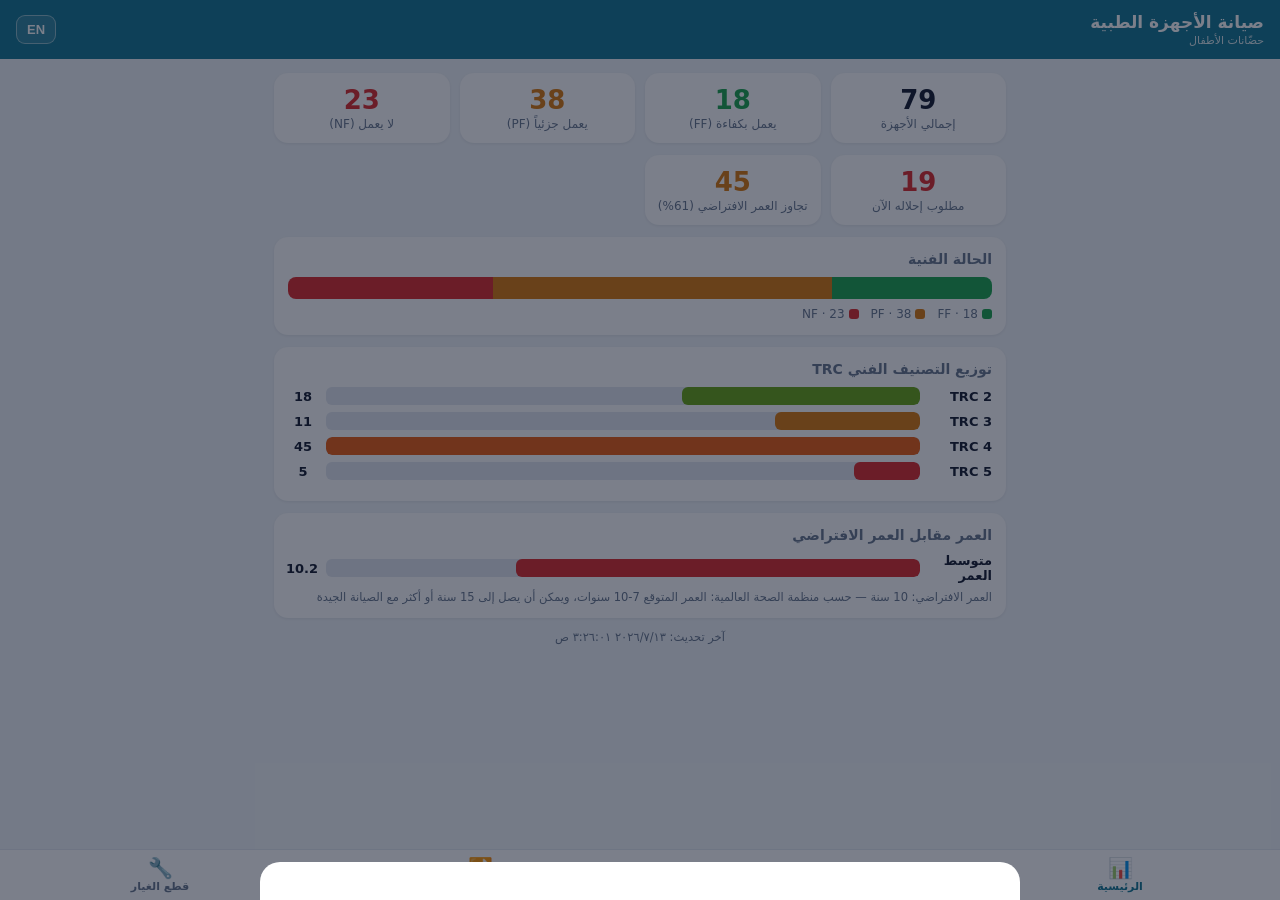
==== site/index.html @ 9055c50b "Medical equipment maintenance dashboard: Excel-to-static-site pipeline + bilingual mobile PWA Co-Aut" ====
<!DOCTYPE html>
<html lang="ar" dir="rtl">
<head>
<meta charset="UTF-8">
<meta name="viewport" content="width=device-width, initial-scale=1, viewport-fit=cover">
<meta name="theme-color" content="#0e7490">
<title>صيانة الأجهزة الطبية | Medical Equipment Maintenance</title>
<link rel="manifest" href="manifest.json">
<link rel="icon" href="icon.svg" type="image/svg+xml">
<link rel="apple-touch-icon" href="icon.svg">
<link rel="stylesheet" href="style.css">
</head>
<body>
<header class="topbar">
  <div class="topbar-title">
    <h1 id="app-title">صيانة الأجهزة الطبية</h1>
    <div id="subtitle" class="subtitle"></div>
  </div>
  <select id="category-select" class="category-select" hidden></select>
  <button id="lang-toggle" class="lang-btn" aria-label="Switch language">EN</button>
</header>

<main id="view" class="view"></main>

<nav class="tabbar">
  <button class="tab active" data-view="dashboard"><span class="tab-icon">📊</span><span class="tab-label" data-i18n="tab_dashboard"></span></button>
  <button class="tab" data-view="devices"><span class="tab-icon">🛏️</span><span class="tab-label" data-i18n="tab_devices"></span></button>
  <button class="tab" data-view="plan"><span class="tab-icon">🔁</span><span class="tab-label" data-i18n="tab_plan"></span></button>
  <button class="tab" data-view="parts"><span class="tab-icon">🔧</span><span class="tab-label" data-i18n="tab_parts"></span></button>
</nav>

<div id="modal" class="modal" hidden>
  <div class="modal-card" id="modal-card"></div>
</div>

<script src="app.js"></script>
</body>
</html>
---- site/style.css ----
:root {
  --bg: #f1f5f9;
  --card: #ffffff;
  --ink: #0f172a;
  --muted: #64748b;
  --line: #e2e8f0;
  --accent: #0e7490;
  --accent-soft: #ecfeff;
  --ok: #16a34a;
  --ok-soft: #f0fdf4;
  --warn: #d97706;
  --warn-soft: #fffbeb;
  --bad: #dc2626;
  --bad-soft: #fef2f2;
  --plan: #ea580c;
  --radius: 14px;
  --shadow: 0 1px 3px rgba(15, 23, 42, .08);
}

* { box-sizing: border-box; margin: 0; padding: 0; }

html { -webkit-text-size-adjust: 100%; }

body {
  font-family: "Segoe UI", Tahoma, system-ui, -apple-system, "Noto Sans Arabic", sans-serif;
  background: var(--bg);
  color: var(--ink);
  min-height: 100dvh;
}

/* ---------- top bar ---------- */
.topbar {
  position: sticky; top: 0; z-index: 20;
  display: flex; align-items: center; gap: 10px;
  padding: 12px 16px;
  padding-top: calc(12px + env(safe-area-inset-top));
  background: var(--accent);
  color: #fff;
}
.topbar-title { flex: 1; min-width: 0; }
.topbar h1 { font-size: 17px; font-weight: 700; white-space: nowrap; overflow: hidden; text-overflow: ellipsis; }
.subtitle { font-size: 11px; opacity: .85; margin-top: 2px; }
.lang-btn, .category-select {
  border: 1px solid rgba(255,255,255,.45);
  background: rgba(255,255,255,.12);
  color: #fff; border-radius: 9px;
  padding: 6px 10px; font-size: 13px; font-weight: 600;
  cursor: pointer;
}
.category-select { max-width: 40vw; }
.category-select option { color: var(--ink); }

/* ---------- layout ---------- */
.view {
  padding: 14px 14px calc(76px + env(safe-area-inset-bottom));
  max-width: 760px; margin: 0 auto;
}

.card {
  background: var(--card); border-radius: var(--radius);
  box-shadow: var(--shadow); padding: 14px; margin-bottom: 12px;
}
.card h2 { font-size: 14px; color: var(--muted); font-weight: 600; margin-bottom: 10px; }

/* ---------- KPI grid ---------- */
.kpi-grid { display: grid; grid-template-columns: repeat(2, 1fr); gap: 10px; margin-bottom: 12px; }
.kpi {
  background: var(--card); border-radius: var(--radius); box-shadow: var(--shadow);
  padding: 12px; text-align: center;
}
.kpi .num { font-size: 26px; font-weight: 800; }
.kpi .lbl { font-size: 12px; color: var(--muted); margin-top: 2px; }
.kpi.green .num { color: var(--ok); }
.kpi.amber .num { color: var(--warn); }
.kpi.red .num { color: var(--bad); }

/* ---------- bars ---------- */
.bar-row { display: flex; align-items: center; gap: 8px; margin: 7px 0; font-size: 13px; }
.bar-row .bar-label { width: 64px; flex-shrink: 0; font-weight: 600; }
.bar-track { flex: 1; background: var(--line); border-radius: 6px; height: 18px; overflow: hidden; }
.bar-fill { height: 100%; border-radius: 6px; min-width: 2px; }
.bar-row .bar-num { width: 30px; text-align: center; font-weight: 700; flex-shrink: 0; }

.stacked { display: flex; height: 22px; border-radius: 8px; overflow: hidden; margin-bottom: 8px; }
.stacked > div { height: 100%; }
.legend { display: flex; flex-wrap: wrap; gap: 12px; font-size: 12px; color: var(--muted); }
.legend .dot { display: inline-block; width: 10px; height: 10px; border-radius: 3px; margin-inline-end: 4px; vertical-align: -1px; }

/* ---------- badges ---------- */
.badge {
  display: inline-block; padding: 2px 9px; border-radius: 99px;
  font-size: 11.5px; font-weight: 700; white-space: nowrap;
}
.badge.FF { background: var(--ok-soft); color: var(--ok); }
.badge.PF { background: var(--warn-soft); color: var(--warn); }
.badge.NF { background: var(--bad-soft); color: var(--bad); }
.badge.trc { background: var(--accent-soft); color: var(--accent); }
.badge.replace_now { background: var(--bad-soft); color: var(--bad); }
.badge.plan_replacement { background: #fff7ed; color: var(--plan); }
.badge.monitor { background: var(--warn-soft); color: var(--warn); }
.badge.ok { background: var(--ok-soft); color: var(--ok); }

/* ---------- device list ---------- */
.searchbox {
  width: 100%; padding: 11px 14px; font-size: 15px;
  border: 1px solid var(--line); border-radius: var(--radius);
  background: var(--card); margin-bottom: 10px;
}
.filters { display: flex; gap: 8px; overflow-x: auto; padding-bottom: 8px; margin-bottom: 6px; }
.chip {
  border: 1px solid var(--line); background: var(--card);
  border-radius: 99px; padding: 6px 13px; font-size: 13px;
  white-space: nowrap; cursor: pointer; color: var(--muted); font-weight: 600;
}
.chip.active { background: var(--accent); border-color: var(--accent); color: #fff; }

.device-row {
  display: flex; align-items: center; gap: 12px;
  background: var(--card); border-radius: var(--radius);
  box-shadow: var(--shadow); padding: 12px 14px; margin-bottom: 8px;
  cursor: pointer; border: none; width: 100%; text-align: inherit; font: inherit; color: inherit;
}
.device-code {
  width: 46px; height: 46px; border-radius: 12px; flex-shrink: 0;
  display: flex; align-items: center; justify-content: center;
  font-weight: 800; font-size: 14px; background: var(--accent-soft); color: var(--accent);
}
.device-main { flex: 1; min-width: 0; }
.device-main .t1 { font-weight: 700; font-size: 14.5px; }
.device-main .t2 { font-size: 12px; color: var(--muted); margin-top: 2px; white-space: nowrap; overflow: hidden; text-overflow: ellipsis; }
.device-side { display: flex; flex-direction: column; align-items: flex-end; gap: 5px; flex-shrink: 0; }

.empty { text-align: center; color: var(--muted); padding: 30px 0; font-size: 14px; }

/* ---------- plan groups ---------- */
.group-head {
  display: flex; align-items: center; gap: 8px;
  font-size: 14px; font-weight: 800; margin: 16px 2px 8px;
}
.group-head .count { font-size: 12px; color: var(--muted); font-weight: 600; }
.score-pill {
  min-width: 40px; text-align: center; padding: 3px 8px; border-radius: 9px;
  font-weight: 800; font-size: 13px;
}

/* ---------- parts ---------- */
.part-row {
  background: var(--card); border-radius: var(--radius); box-shadow: var(--shadow);
  padding: 12px 14px; margin-bottom: 8px;
}
.part-top { display: flex; align-items: center; justify-content: space-between; gap: 10px; }
.part-name { font-weight: 700; font-size: 14.5px; }
.part-qty { font-size: 18px; font-weight: 800; color: var(--accent); white-space: nowrap; }
.part-devices { font-size: 12px; color: var(--muted); margin-top: 6px; line-height: 1.7; }
.part-devices .codechip {
  display: inline-block; background: var(--bg); border-radius: 6px;
  padding: 1px 7px; margin-inline-end: 4px; font-weight: 600;
}

/* ---------- TRC reference ---------- */
.trc-block { border-inline-start: 4px solid var(--accent); padding-inline-start: 10px; margin-bottom: 14px; }
.trc-block .trc-title { font-weight: 800; font-size: 14px; }
.trc-block .trc-verdict { font-size: 12.5px; color: var(--accent); font-weight: 700; margin: 2px 0 5px; }
.trc-block ul { padding-inline-start: 18px; font-size: 13px; color: var(--ink); }
.trc-block li { margin: 3px 0; line-height: 1.55; }

details.ref summary { cursor: pointer; font-weight: 700; font-size: 14px; color: var(--accent); padding: 4px 0; }

/* ---------- modal ---------- */
.modal {
  position: fixed; inset: 0; z-index: 50;
  background: rgba(15, 23, 42, .55);
  display: flex; align-items: flex-end; justify-content: center;
}
.modal-card {
  background: var(--card); width: 100%; max-width: 760px;
  border-radius: 20px 20px 0 0; padding: 18px 18px calc(20px + env(safe-area-inset-bottom));
  max-height: 86dvh; overflow-y: auto;
}
.modal-head { display: flex; align-items: flex-start; gap: 12px; margin-bottom: 12px; }
.modal-head .device-code { width: 54px; height: 54px; font-size: 16px; }
.modal-head .m-title { flex: 1; }
.modal-head .m-title .t1 { font-size: 17px; font-weight: 800; }
.modal-head .m-title .t2 { font-size: 13px; color: var(--muted); margin-top: 2px; }
.modal-close {
  border: none; background: var(--bg); color: var(--muted);
  width: 34px; height: 34px; border-radius: 99px; font-size: 16px; cursor: pointer; flex-shrink: 0;
}
.spec-grid { display: grid; grid-template-columns: 1fr 1fr; gap: 8px 14px; margin-bottom: 14px; }
.spec .k { font-size: 11.5px; color: var(--muted); }
.spec .v { font-size: 14px; font-weight: 700; margin-top: 1px; }
.fault-list { list-style: none; }
.fault-list li {
  background: var(--bad-soft); color: #7f1d1d; border-radius: 9px;
  padding: 8px 12px; margin-bottom: 6px; font-size: 13.5px; line-height: 1.5;
}
.fault-list li.ok-line { background: var(--ok-soft); color: #14532d; }
.reason {
  background: var(--accent-soft); border-radius: 10px; padding: 10px 12px;
  font-size: 13px; line-height: 1.6; margin-top: 10px;
}
.lifebar { background: var(--line); height: 10px; border-radius: 6px; overflow: hidden; margin: 6px 0 4px; }
.lifebar > div { height: 100%; border-radius: 6px; }
.life-note { font-size: 11.5px; color: var(--muted); }

/* ---------- tab bar ---------- */
.tabbar {
  position: fixed; bottom: 0; left: 0; right: 0; z-index: 20;
  display: flex; background: var(--card);
  border-top: 1px solid var(--line);
  padding-bottom: env(safe-area-inset-bottom);
}
.tab {
  flex: 1; border: none; background: none; cursor: pointer;
  display: flex; flex-direction: column; align-items: center; gap: 2px;
  padding: 8px 0 7px; color: var(--muted); font: inherit;
}
.tab .tab-icon { font-size: 20px; line-height: 1; }
.tab .tab-label { font-size: 11px; font-weight: 600; }
.tab.active { color: var(--accent); }

.updated { text-align: center; font-size: 11.5px; color: var(--muted); margin-top: 4px; }

@media (min-width: 600px) {
  .kpi-grid { grid-template-columns: repeat(4, 1fr); }
}
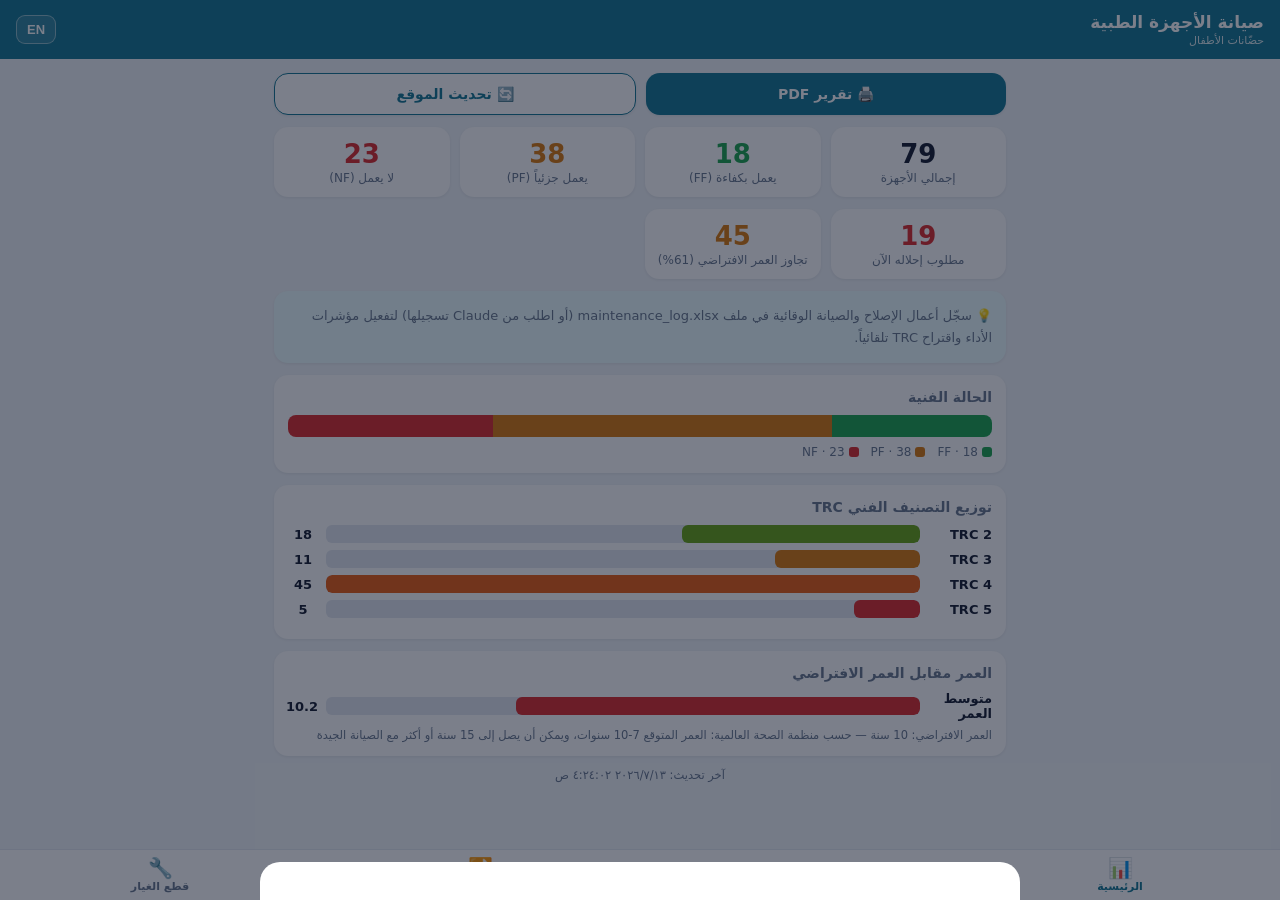
==== commit db180374: "Add maintenance log, auto-TRC suggestions, PM tracking, in-app report/update buttons, CI build - dat" ====
--- a/site/index.html
+++ b/site/index.html
@@ -33,6 +33,8 @@
   <div class="modal-card" id="modal-card"></div>
 </div>
 
+<div id="report"></div>
+
 <script src="app.js"></script>
 </body>
 </html>
--- a/site/style.css
+++ b/site/style.css
@@ -221,6 +221,44 @@
 
 .updated { text-align: center; font-size: 11.5px; color: var(--muted); margin-top: 4px; }
 
+/* ---------- dashboard actions + maintenance card ---------- */
+.action-row { display: flex; gap: 10px; margin-bottom: 12px; }
+.action-btn {
+  flex: 1; display: flex; align-items: center; justify-content: center; gap: 6px;
+  background: var(--accent); color: #fff; border: none; border-radius: var(--radius);
+  padding: 12px; font-size: 14px; font-weight: 700; cursor: pointer;
+  text-decoration: none; box-shadow: var(--shadow); font-family: inherit;
+}
+.action-btn.ghost { background: var(--card); color: var(--accent); border: 1.5px solid var(--accent); }
+
+.mini-grid { display: grid; grid-template-columns: repeat(3, 1fr); gap: 10px; }
+.mini { text-align: center; }
+.mini .num { font-size: 20px; font-weight: 800; }
+.mini .lbl { font-size: 11px; color: var(--muted); margin-top: 2px; }
+.card.hint { font-size: 13px; color: var(--muted); line-height: 1.7; background: var(--accent-soft); }
+
+.event-list { list-style: none; margin-top: 8px; }
+.event-list li {
+  font-size: 13px; padding: 7px 0; border-bottom: 1px solid var(--line); line-height: 1.6;
+}
+.event-list .ev-date { color: var(--muted); font-size: 12px; margin: 0 6px; }
+
+/* ---------- printable report ---------- */
+#report { display: none; }
+.rep-table { width: 100%; border-collapse: collapse; margin: 8px 0 16px; font-size: 12.5px; }
+.rep-table th, .rep-table td { border: 1px solid #94a3b8; padding: 5px 8px; text-align: start; }
+.rep-table th { background: #e2e8f0; }
+.rep-meta { color: #475569; font-size: 12px; margin: 6px 0 14px; }
+#report h1 { font-size: 20px; margin-bottom: 4px; }
+#report h2 { font-size: 15px; margin: 18px 0 4px; border-bottom: 2px solid #0e7490; padding-bottom: 3px; }
+#report h3 { font-size: 13.5px; margin: 10px 0 4px; }
+
+@media print {
+  .topbar, .tabbar, .view, .modal { display: none !important; }
+  body { background: #fff; }
+  #report { display: block; padding: 10px; }
+}
+
 @media (min-width: 600px) {
   .kpi-grid { grid-template-columns: repeat(4, 1fr); }
 }
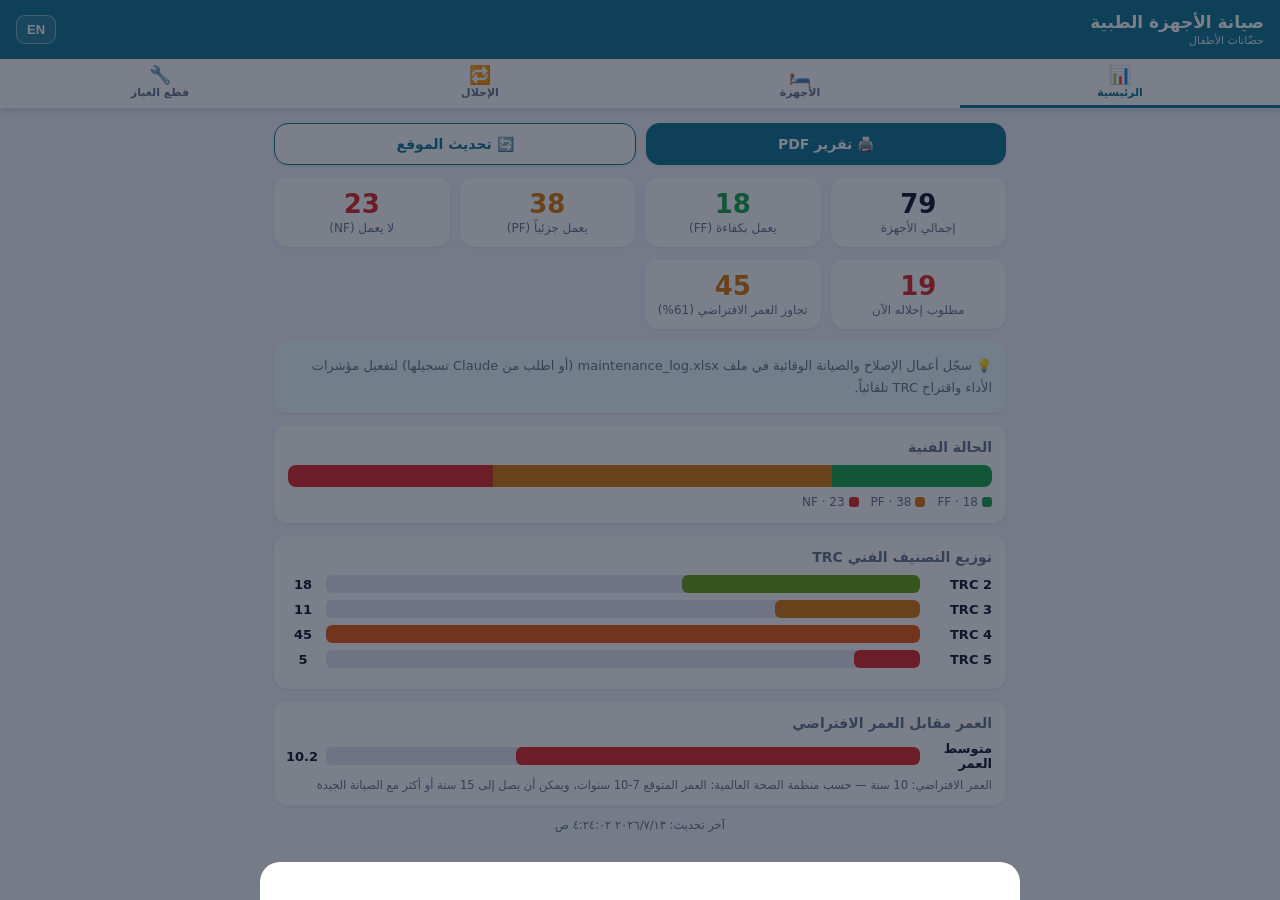
==== commit 92dd4000: "Move tab menu to top and make it persistent (sticky app bar) Replaces the bottom-fixed tab bar (whic" ====
--- a/site/index.html
+++ b/site/index.html
@@ -11,23 +11,24 @@
 <link rel="stylesheet" href="style.css">
 </head>
 <body>
-<header class="topbar">
-  <div class="topbar-title">
-    <h1 id="app-title">صيانة الأجهزة الطبية</h1>
-    <div id="subtitle" class="subtitle"></div>
-  </div>
-  <select id="category-select" class="category-select" hidden></select>
-  <button id="lang-toggle" class="lang-btn" aria-label="Switch language">EN</button>
-</header>
+<div class="appbar">
+  <header class="topbar">
+    <div class="topbar-title">
+      <h1 id="app-title">صيانة الأجهزة الطبية</h1>
+      <div id="subtitle" class="subtitle"></div>
+    </div>
+    <select id="category-select" class="category-select" hidden></select>
+    <button id="lang-toggle" class="lang-btn" aria-label="Switch language">EN</button>
+  </header>
+  <nav class="tabbar">
+    <button class="tab active" data-view="dashboard"><span class="tab-icon">📊</span><span class="tab-label" data-i18n="tab_dashboard"></span></button>
+    <button class="tab" data-view="devices"><span class="tab-icon">🛏️</span><span class="tab-label" data-i18n="tab_devices"></span></button>
+    <button class="tab" data-view="plan"><span class="tab-icon">🔁</span><span class="tab-label" data-i18n="tab_plan"></span></button>
+    <button class="tab" data-view="parts"><span class="tab-icon">🔧</span><span class="tab-label" data-i18n="tab_parts"></span></button>
+  </nav>
+</div>
 
 <main id="view" class="view"></main>
-
-<nav class="tabbar">
-  <button class="tab active" data-view="dashboard"><span class="tab-icon">📊</span><span class="tab-label" data-i18n="tab_dashboard"></span></button>
-  <button class="tab" data-view="devices"><span class="tab-icon">🛏️</span><span class="tab-label" data-i18n="tab_devices"></span></button>
-  <button class="tab" data-view="plan"><span class="tab-icon">🔁</span><span class="tab-label" data-i18n="tab_plan"></span></button>
-  <button class="tab" data-view="parts"><span class="tab-icon">🔧</span><span class="tab-label" data-i18n="tab_parts"></span></button>
-</nav>
 
 <div id="modal" class="modal" hidden>
   <div class="modal-card" id="modal-card"></div>
--- a/site/style.css
+++ b/site/style.css
@@ -28,9 +28,12 @@
   min-height: 100dvh;
 }
 
-/* ---------- top bar ---------- */
+/* ---------- app bar (header + tabs, sticky at top) ---------- */
+.appbar {
+  position: sticky; top: 0; z-index: 20;
+  box-shadow: 0 2px 6px rgba(15, 23, 42, .15);
+}
 .topbar {
-  position: sticky; top: 0; z-index: 20;
   display: flex; align-items: center; gap: 10px;
   padding: 12px 16px;
   padding-top: calc(12px + env(safe-area-inset-top));
@@ -52,7 +55,7 @@
 
 /* ---------- layout ---------- */
 .view {
-  padding: 14px 14px calc(76px + env(safe-area-inset-bottom));
+  padding: 14px 14px calc(24px + env(safe-area-inset-bottom));
   max-width: 760px; margin: 0 auto;
 }
 
@@ -203,21 +206,20 @@
 .lifebar > div { height: 100%; border-radius: 6px; }
 .life-note { font-size: 11.5px; color: var(--muted); }
 
-/* ---------- tab bar ---------- */
+/* ---------- tab bar (top, persistent) ---------- */
 .tabbar {
-  position: fixed; bottom: 0; left: 0; right: 0; z-index: 20;
   display: flex; background: var(--card);
-  border-top: 1px solid var(--line);
-  padding-bottom: env(safe-area-inset-bottom);
+  border-bottom: 1px solid var(--line);
 }
 .tab {
   flex: 1; border: none; background: none; cursor: pointer;
   display: flex; flex-direction: column; align-items: center; gap: 2px;
-  padding: 8px 0 7px; color: var(--muted); font: inherit;
-}
-.tab .tab-icon { font-size: 20px; line-height: 1; }
+  padding: 7px 0 6px; color: var(--muted); font: inherit;
+  border-bottom: 3px solid transparent;
+}
+.tab .tab-icon { font-size: 18px; line-height: 1; }
 .tab .tab-label { font-size: 11px; font-weight: 600; }
-.tab.active { color: var(--accent); }
+.tab.active { color: var(--accent); border-bottom-color: var(--accent); }
 
 .updated { text-align: center; font-size: 11.5px; color: var(--muted); margin-top: 4px; }
 
@@ -254,7 +256,7 @@
 #report h3 { font-size: 13.5px; margin: 10px 0 4px; }
 
 @media print {
-  .topbar, .tabbar, .view, .modal { display: none !important; }
+  .appbar, .topbar, .tabbar, .view, .modal { display: none !important; }
   body { background: #fff; }
   #report { display: block; padding: 10px; }
 }
